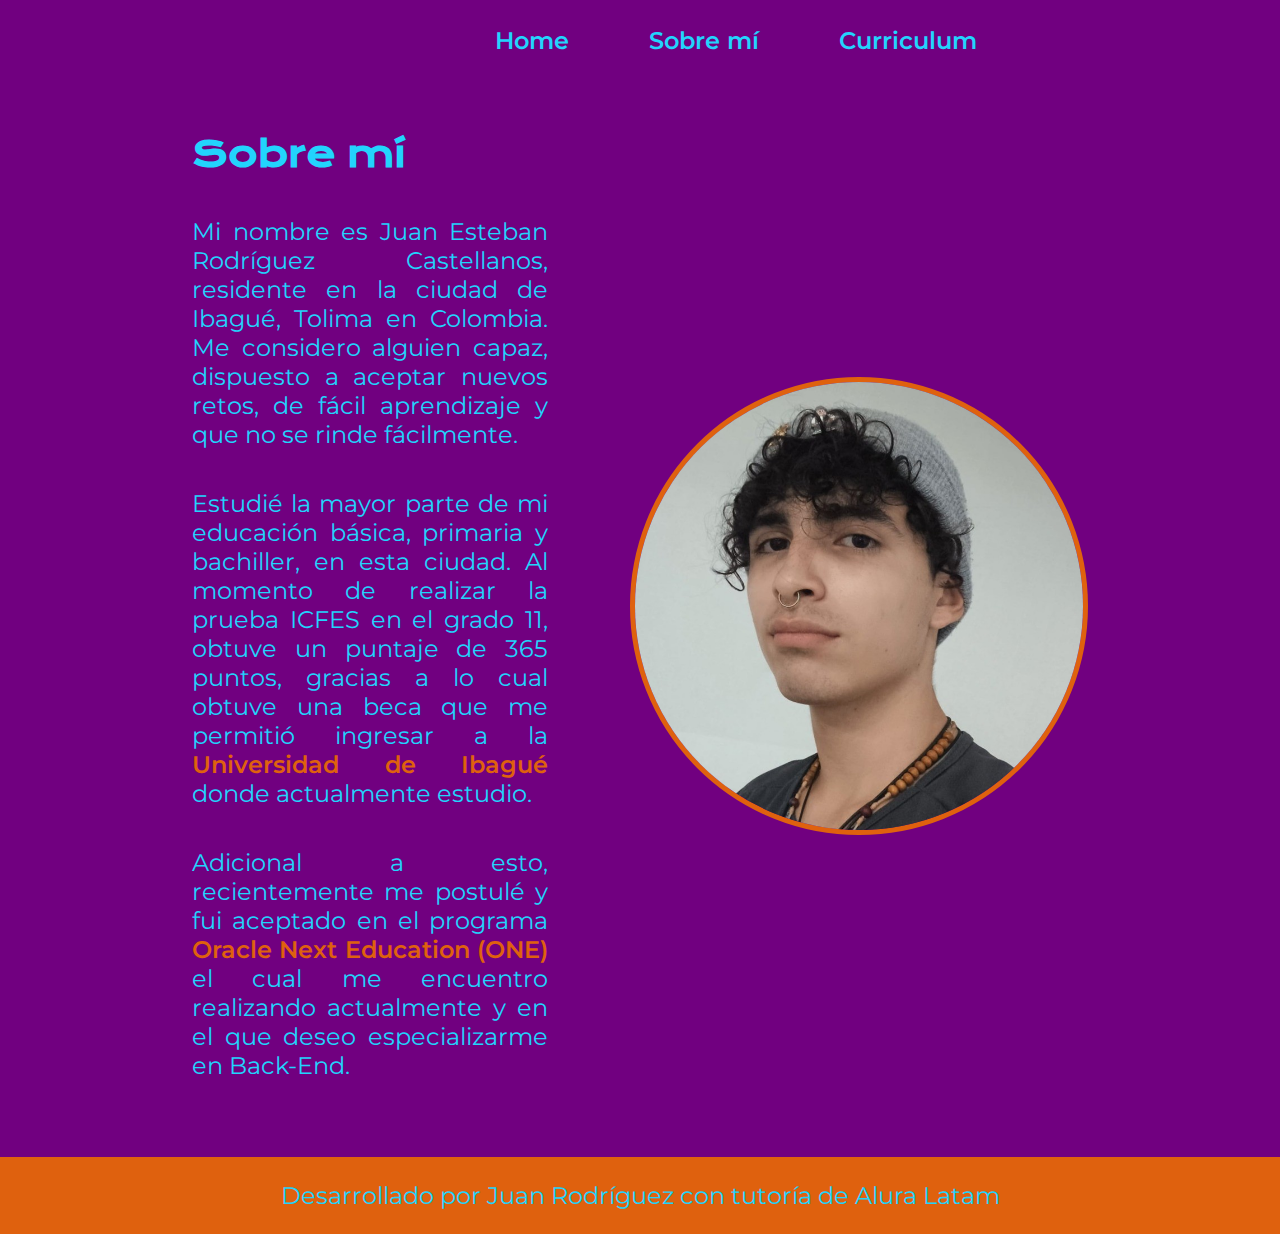
==== about.html @ 553f8293 "Subida del portafolio" ====
<!DOCTYPE html>
<html lang="es">
<head>
    <meta charset="UTF-8">
    <meta name="viewport" content="width=device-width, initial-scale=1.0">
    <title>Sobre mí</title>
    <link rel="stylesheet" href="/styles/style.css">
</head>
<body>
    <header class="header">
        <nav class="header__menu">
            <a class="header__menu__link" href="index.html">Home</a>
            <a class="header__menu__link" href="about.html">Sobre mí</a>
            <a class="header__menu__link" href="curriculum.html">Curriculum</a>
        </nav>
    </header>
    <main class="presentacion">
        <section class="presentacion__contenido">
            <h1 class="presentacion__contenido__titulo">Sobre mí</h1>
            <p class="presentacion__contenido__texto">
                Mi nombre es Juan Esteban Rodríguez Castellanos, residente en la ciudad de Ibagué, Tolima en Colombia. 
                Me considero alguien capaz, dispuesto a aceptar nuevos retos, de fácil aprendizaje y que no se rinde fácilmente.
            </p>
            <p class="presentacion__contenido__texto">
                Estudié la mayor parte de mi educación básica, primaria y bachiller, en esta ciudad. 
                Al momento de realizar la prueba ICFES en el grado 11, obtuve un puntaje de 365 puntos, gracias a lo cual obtuve una beca que me permitió ingresar a la <a class="presentacion__contenido__texto__enlaces" target="_blank" href="https://www.unibague.edu.co/">Universidad de Ibagué</a> donde actualmente estudio.
            </p>
            <p class="presentacion__contenido__texto">
                Adicional a esto, recientemente me postulé y fui aceptado en el programa <a class="presentacion__contenido__texto__enlaces" target="_blank" href="https://www.oracle.com/co/education/oracle-next-education/">Oracle Next Education (ONE)</a> el cual me encuentro realizando actualmente y en el que deseo especializarme en Back-End.
            </p>
        </section>
        <img class="presentacion__imagen" src="/assets/yo.jpg" alt="Imagen de Juan Rodríguez">
    </main>
    <footer class="footer">
        <p>Desarrollado por Juan Rodríguez con tutoría de Alura Latam</p>
    </footer>
</body>
</html>
---- styles/style.css ----
@import url('https://fonts.googleapis.com/css2?family=Krona+One&family=Montserrat:ital,wght@0,100..900;1,100..900&display=swap');

:root
{
    --color-primario: #710080;
    --color-secundario: #22d4fd;
    --color-terciario: #df610e;

    --fuente-montserrat: 'Montserrat', sans-serif;
    --fuente-krona: 'Krona One', sans-serif;
}

*
{
    padding: 0;
    margin: 0;
}

body
{
    background-color: var(--color-primario);
    color: var(--color-secundario);
    box-sizing: border-box;
}

.header
{
    padding: 2% 0% 0% 15%;
}

.header__menu
{
    display: flex;
    gap: 80px;
    justify-content: center;
    align-items: center;
}

.header__menu__link
{
    font-family: var(--fuente-montserrat);
    font-size: 1.5rem;
    font-weight: 600;
    color: var(--color-secundario);
    /*margin: 0 10px;
    padding: 10px 15px;*/
    text-decoration: none;
}

.header__menu__link:hover
{
    color: var(--color-terciario);
    font-size: 1.6rem;
    letter-spacing: 2px;
    cursor: pointer;
}

.titulo-destaque
{
    color: var(--color-terciario);
}

.presentacion
{
    padding: 6% 15%;
    display: flex;
    align-items: center;
    justify-content: space-between;
    gap: 82px;
}

.presentacion__contenido
{
    width: 50%;
    display: flex;
    flex-direction: column;
    gap: 40px;
}

.presentacion__contenido__titulo
{
    font-size: 2.25rem;
    font-family: var(--fuente-krona);
}

.presentacion__contenido__texto
{
    text-align: justify;
    font-size: 1.5rem;
    font-family: var(--fuente-montserrat);
}

.presentacion__contenido__texto a
{
    text-decoration: none;
    color: var(--color-terciario);
}

.presentacion__contenido__texto__caracteres
{
    color: var(--color-terciario);
}

.presentacion__contenido__texto__enlaces
{
    color: var(--color-terciario);
    text-decoration: none;
    font-weight: 600;
}

.presentacion__enlaces
{
    display: flex;
    justify-content: space-between;
    flex-direction: column;
    align-items: center;
    gap: 32px;
}

.presentacion__enlaces__subtitulo
{
    font-family: var(--fuente-krona);
    font-size: 1.5rem;
    font-weight: 400;
}

.presentacion__enlaces__link
{
    width: 50%;
    text-align: center;
    padding: 21.5px 0;
    border-radius: 8px;
    font-family: var(--fuente-montserrat);
    font-size: 1.5rem;
    font-weight: 600;
    text-decoration: none;
    color: var(--color-secundario);
    border: 2px solid var(--color-terciario);
    display: flex;
    justify-content: center;
    gap: 10px;
}

.presentacion__enlaces__link:hover
{
    background-color: var(--color-terciario);
    font-size: 1.75rem;
    letter-spacing: 2px;
    cursor: pointer;
}

.presentacion__imagen
{
    width: 50%;
    border-radius: 50%;
    border: 5px solid var(--color-terciario);
}

.footer
{
    background-color: var(--color-terciario);
    padding: 24px;
    text-align: center;
    font-family: var(--fuente-montserrat);
    font-size: 1.5rem;
    font-weight: 400;
}

@media (max-width: 1200px)
{
    .header
    {
        padding: 10%;
    }

    .presentacion
    {
        flex-direction: column-reverse;
        padding: 5%;
    }

    .presentacion__contenido
    {
        width: auto;
    }
}
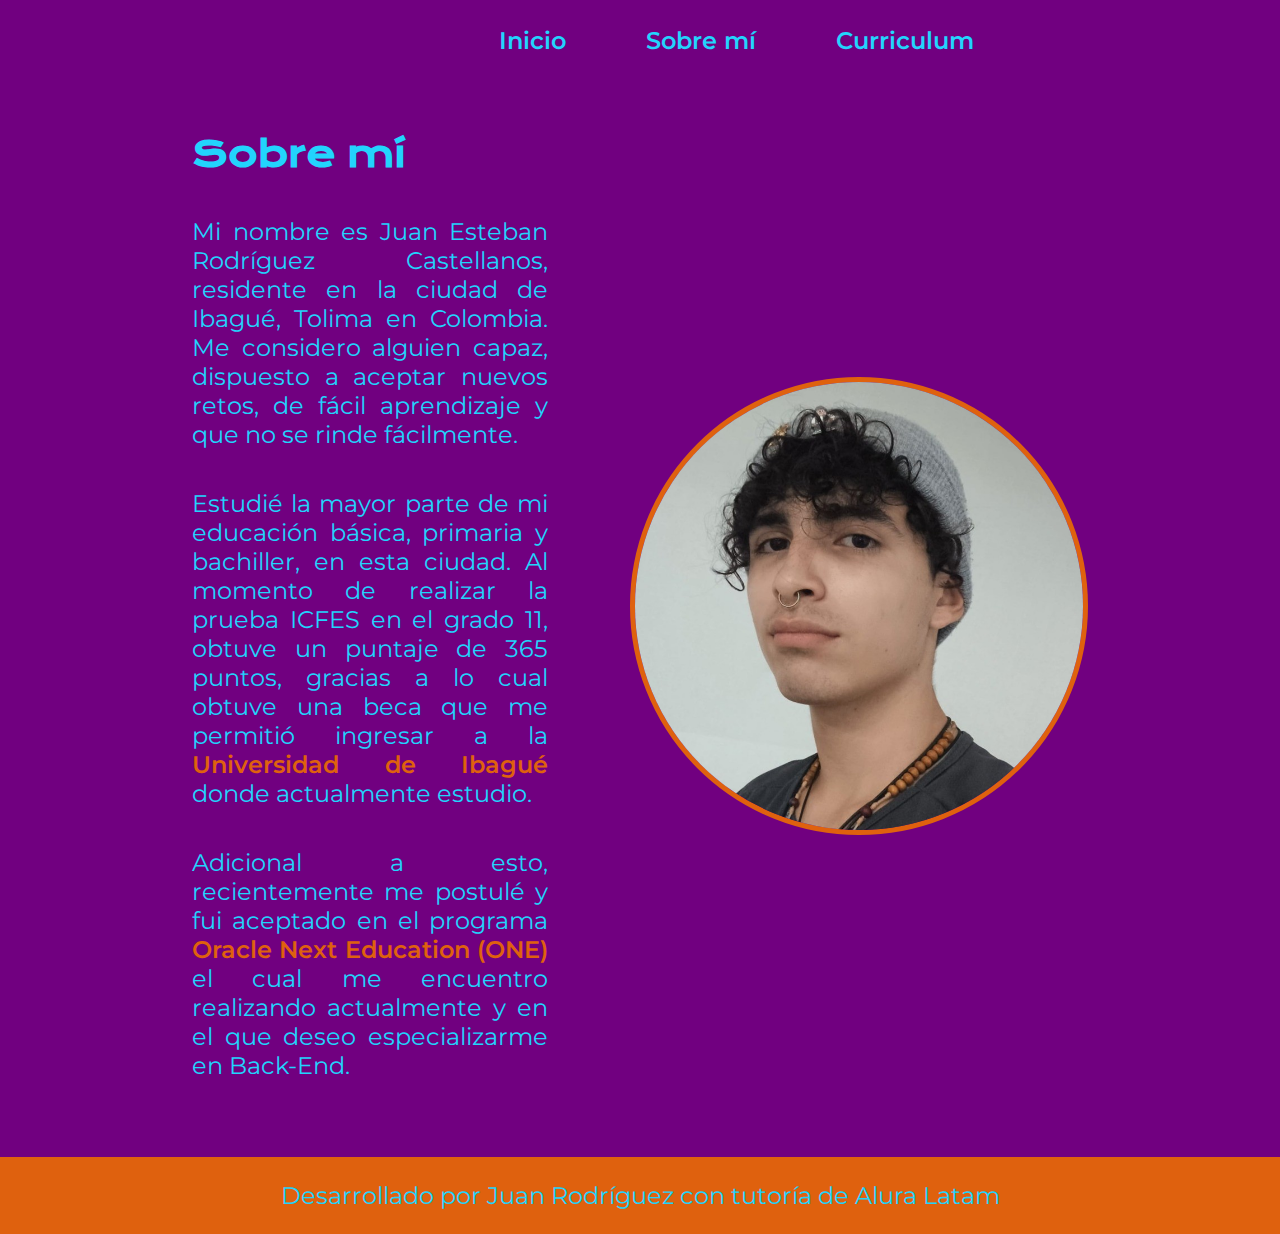
==== commit 7f0b24f8: "Update about.html" ====
--- a/about.html
+++ b/about.html
@@ -9,7 +9,7 @@
 <body>
     <header class="header">
         <nav class="header__menu">
-            <a class="header__menu__link" href="index.html">Home</a>
+            <a class="header__menu__link" href="index.html">Inicio</a>
             <a class="header__menu__link" href="about.html">Sobre mí</a>
             <a class="header__menu__link" href="curriculum.html">Curriculum</a>
         </nav>
@@ -35,4 +35,4 @@
         <p>Desarrollado por Juan Rodríguez con tutoría de Alura Latam</p>
     </footer>
 </body>
-</html>+</html>
--- a/styles/style.css
+++ b/styles/style.css
@@ -42,8 +42,6 @@
     font-size: 1.5rem;
     font-weight: 600;
     color: var(--color-secundario);
-    /*margin: 0 10px;
-    padding: 10px 15px;*/
     text-decoration: none;
 }
 
@@ -173,6 +171,13 @@
         padding: 10%;
     }
 
+    .header__menu
+    {       
+        flex-direction: column;
+        align-items: center;
+        gap: 20px;
+    }
+
     .presentacion
     {
         flex-direction: column-reverse;
@@ -183,4 +188,4 @@
     {
         width: auto;
     }
-}+}
